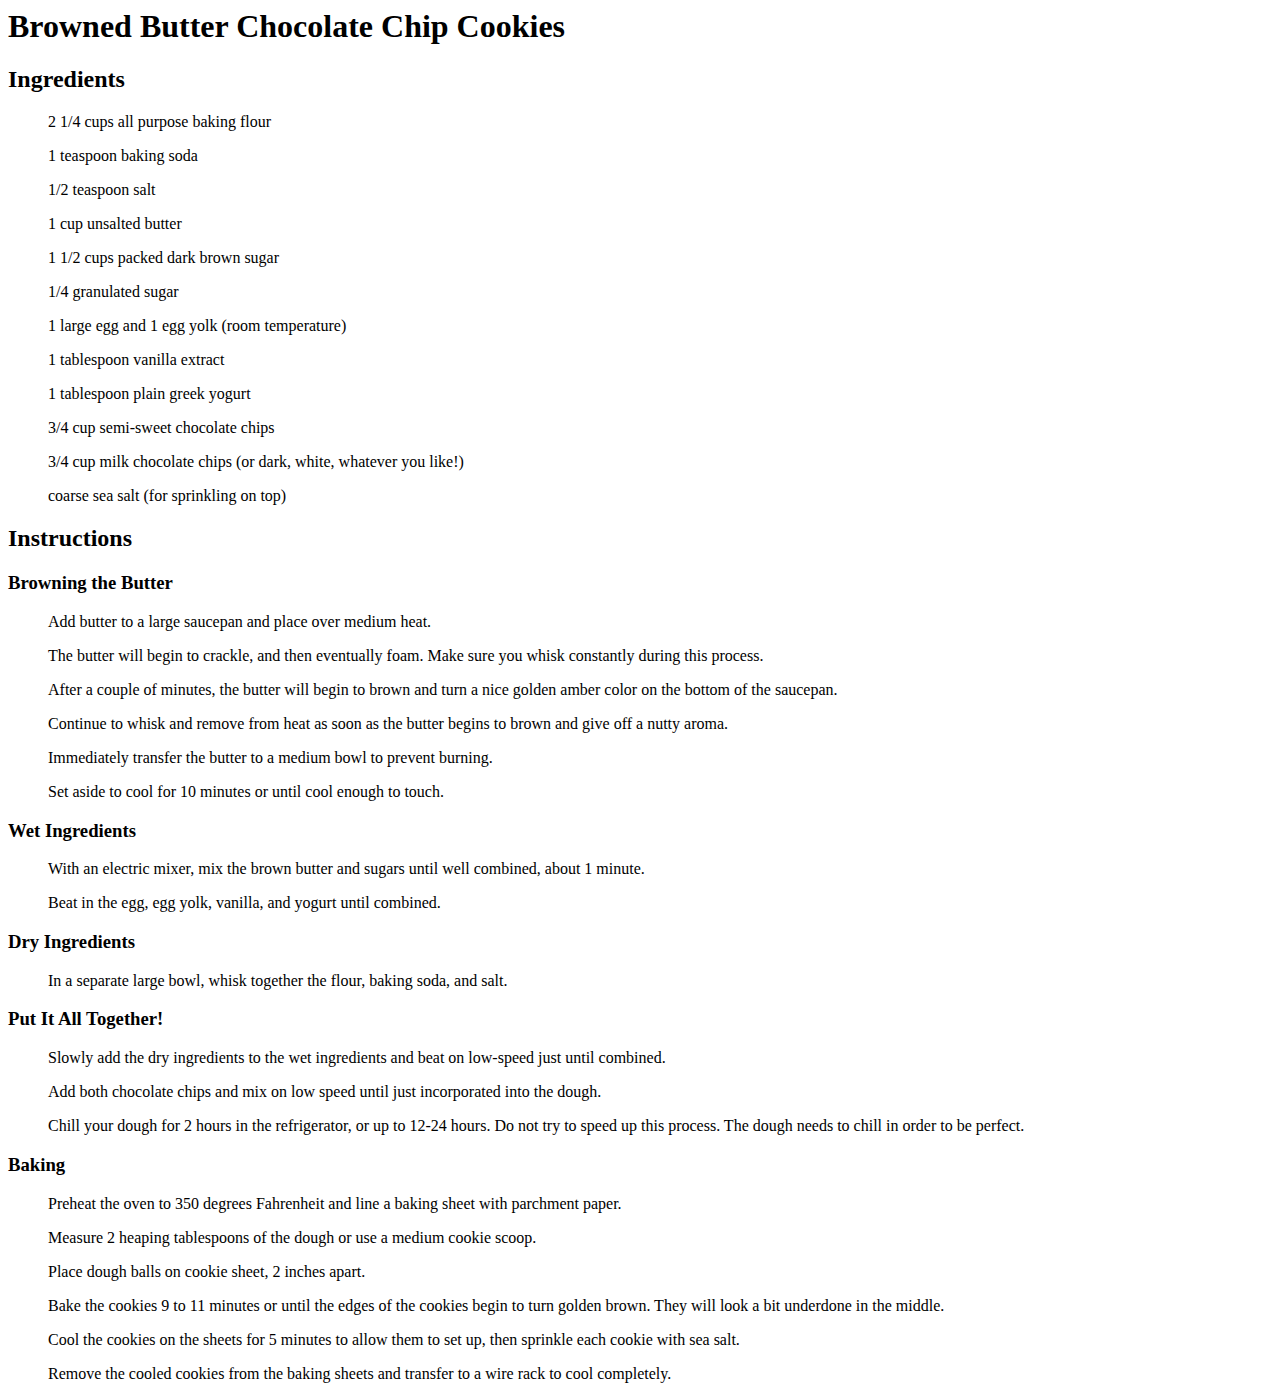
==== recipes/brownedbutterchocolatechipcookies.html @ 1714d36a "Added recipe content" ====
<html>
    <h1>Browned Butter Chocolate Chip Cookies</h1>
    <h2>Ingredients</h2>
    <ul>2 1/4 cups all purpose baking flour</ul>
    <ul>1 teaspoon baking soda</ul>
    <ul>1/2 teaspoon salt</ul>
    <ul>1 cup unsalted butter</ul>
    <ul>1 1/2 cups packed dark brown sugar</ul>
    <ul>1/4 granulated sugar</ul>
    <ul>1 large egg and 1 egg yolk (room temperature)</ul>
    <ul>1 tablespoon vanilla extract</ul>
    <ul>1 tablespoon plain greek yogurt</ul>
    <ul>3/4 cup semi-sweet chocolate chips</ul>
    <ul>3/4 cup milk chocolate chips (or dark, white, whatever you like!)</ul>
    <ul>coarse sea salt (for sprinkling on top)</ul>
    <h2>Instructions</h2>
    <h3>Browning the Butter</h3>
    <ol>Add butter to a large saucepan and place over medium heat.</ol>
    <ol>The butter will begin to crackle, and then eventually foam. Make sure you whisk constantly during this process.</ol>
    <ol>After a couple of minutes, the butter will begin to brown and turn a nice golden amber color on the bottom of the saucepan.</ol>
    <ol>Continue to whisk and remove from heat as soon as the butter begins to brown and give off a nutty aroma.</ol>
    <ol>Immediately transfer the butter to a medium bowl to prevent burning.</ol>
    <ol>Set aside to cool for 10 minutes or until cool enough to touch.</ol>
    <h3>Wet Ingredients</h3>
    <ol>With an electric mixer, mix the brown butter and sugars until well combined, about 1 minute.</ol>
    <ol>Beat in the egg, egg yolk, vanilla, and yogurt until combined.</ol>
    <h3>Dry Ingredients</h3>
    <ol>In a separate large bowl, whisk together the flour, baking soda, and salt.</ol>
    <h3>Put It All Together!</h3>
    <ol>Slowly add the dry ingredients to the wet ingredients and beat on low-speed just until combined.</ol>
    <ol>Add both chocolate chips and mix on low speed until just incorporated into the dough.</ol>
    <ol>Chill your dough for 2 hours in the refrigerator, or up to 12-24 hours. Do not try to speed up this process. The dough needs to chill in order to be perfect.</ol>
    <h3>Baking</h3>
    <ol>Preheat the oven to 350 degrees Fahrenheit and line a baking sheet with parchment paper.</ol>
    <ol>Measure 2 heaping tablespoons of the dough or use a medium cookie scoop.</ol>
    <ol>Place dough balls on cookie sheet, 2 inches apart.</ol>
    <ol>Bake the cookies 9 to 11 minutes or until the edges of the cookies begin to turn golden brown. They will look a bit underdone in the middle.</ol>
    <ol>Cool the cookies on the sheets for 5 minutes to allow them to set up, then sprinkle each cookie with sea salt.</ol>
    <ol>Remove the cooled cookies from the baking sheets and transfer to a wire rack to cool completely.</ol>
</html>
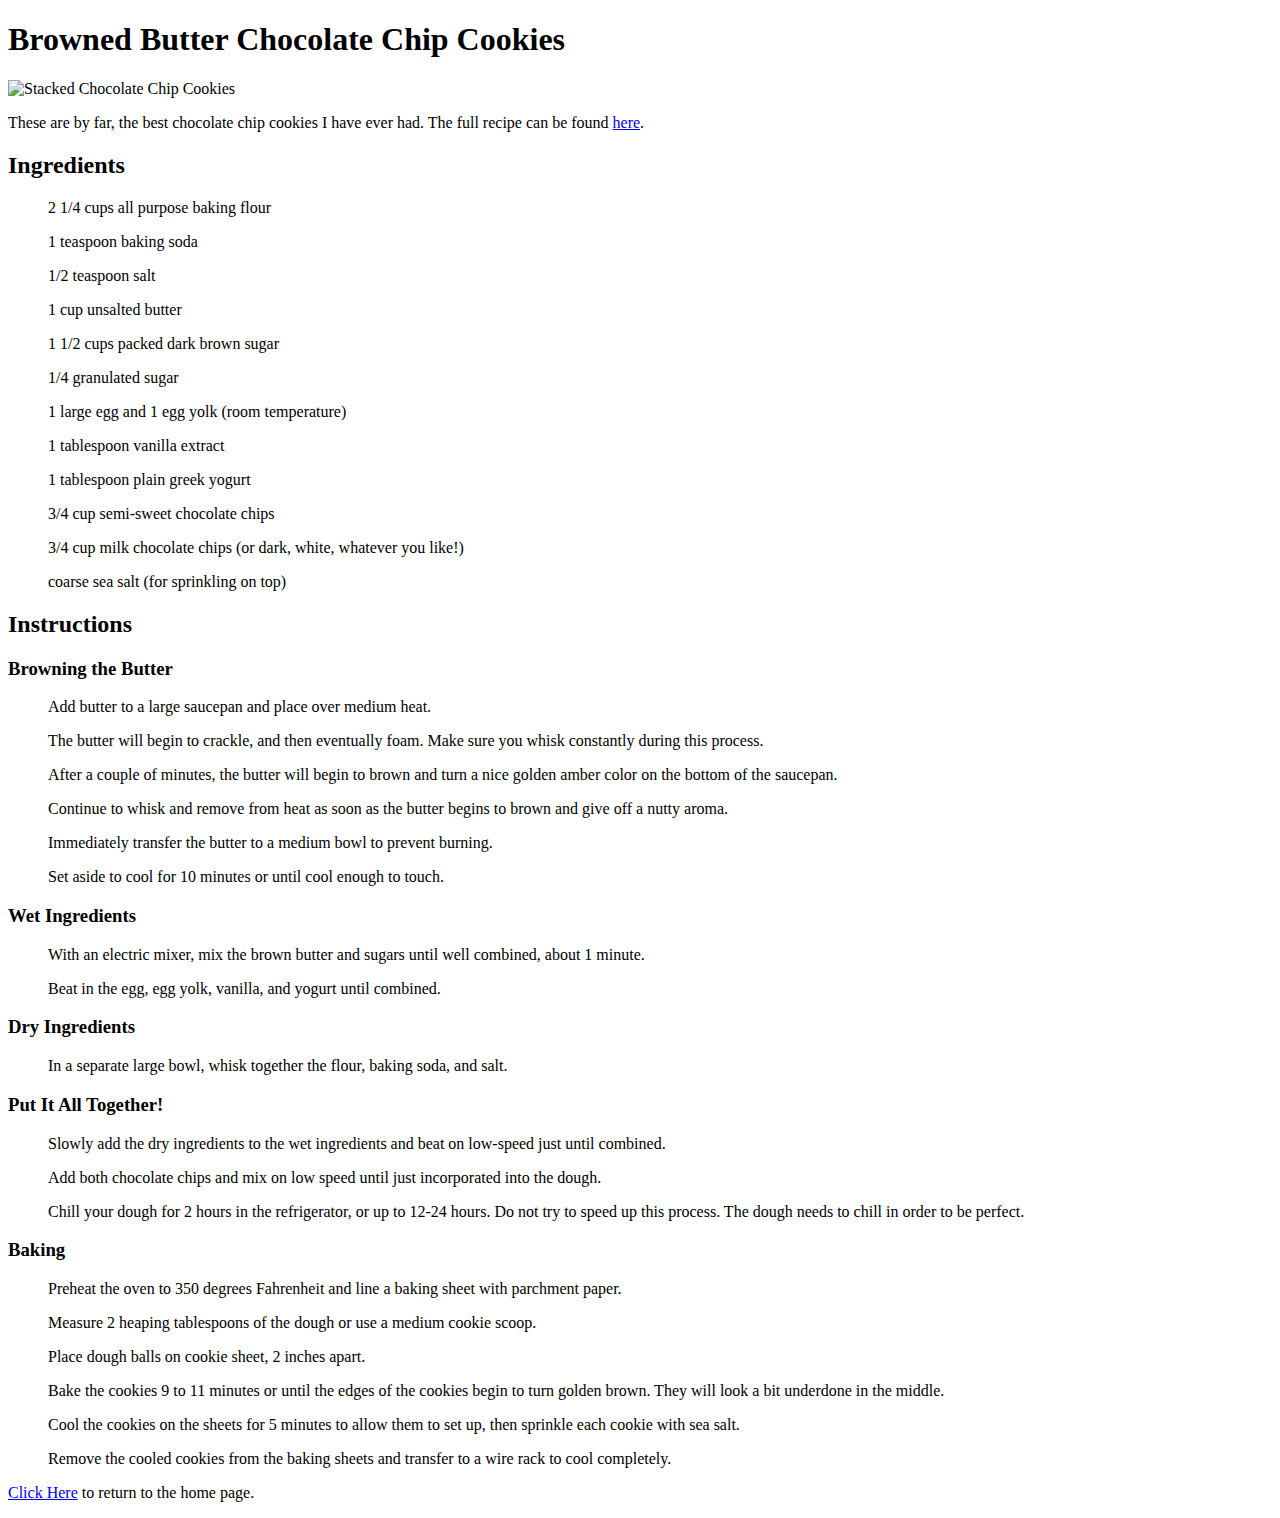
==== commit bc030954: "Fixed formatting and added links" ====
--- a/recipes/brownedbutterchocolatechipcookies.html
+++ b/recipes/brownedbutterchocolatechipcookies.html
@@ -1,40 +1,48 @@
-<html>
+<!DOCTYPE html>
+<head>
+    <title>Browned Butter Chocolate Chip Cookies</title>
+    <meta charset="utf-8">
+</head>
+<body>
     <h1>Browned Butter Chocolate Chip Cookies</h1>
+    <img src="https://www.ambitiouskitchen.com/wp-content/uploads/2016/10/AK-Brown-Butter-CCCs-4.jpg" alt="Stacked Chocolate Chip Cookies">
+    <p>These are by far, the best chocolate chip cookies I have ever had. The full recipe can be found <a href="https://www.ambitiouskitchen.com/brown-butter-chocolate-chip-cookies/" target="_blank">here</a>.</p>
     <h2>Ingredients</h2>
-    <ul>2 1/4 cups all purpose baking flour</ul>
-    <ul>1 teaspoon baking soda</ul>
-    <ul>1/2 teaspoon salt</ul>
-    <ul>1 cup unsalted butter</ul>
-    <ul>1 1/2 cups packed dark brown sugar</ul>
-    <ul>1/4 granulated sugar</ul>
-    <ul>1 large egg and 1 egg yolk (room temperature)</ul>
-    <ul>1 tablespoon vanilla extract</ul>
-    <ul>1 tablespoon plain greek yogurt</ul>
-    <ul>3/4 cup semi-sweet chocolate chips</ul>
-    <ul>3/4 cup milk chocolate chips (or dark, white, whatever you like!)</ul>
-    <ul>coarse sea salt (for sprinkling on top)</ul>
+        <ul>2 1/4 cups all purpose baking flour</ul>
+        <ul>1 teaspoon baking soda</ul>
+        <ul>1/2 teaspoon salt</ul>
+        <ul>1 cup unsalted butter</ul>
+        <ul>1 1/2 cups packed dark brown sugar</ul>
+        <ul>1/4 granulated sugar</ul>
+        <ul>1 large egg and 1 egg yolk (room temperature)</ul>
+        <ul>1 tablespoon vanilla extract</ul>
+        <ul>1 tablespoon plain greek yogurt</ul>
+        <ul>3/4 cup semi-sweet chocolate chips</ul>
+        <ul>3/4 cup milk chocolate chips (or dark, white, whatever you like!)</ul>
+        <ul>coarse sea salt (for sprinkling on top)</ul>
     <h2>Instructions</h2>
     <h3>Browning the Butter</h3>
-    <ol>Add butter to a large saucepan and place over medium heat.</ol>
-    <ol>The butter will begin to crackle, and then eventually foam. Make sure you whisk constantly during this process.</ol>
-    <ol>After a couple of minutes, the butter will begin to brown and turn a nice golden amber color on the bottom of the saucepan.</ol>
-    <ol>Continue to whisk and remove from heat as soon as the butter begins to brown and give off a nutty aroma.</ol>
-    <ol>Immediately transfer the butter to a medium bowl to prevent burning.</ol>
-    <ol>Set aside to cool for 10 minutes or until cool enough to touch.</ol>
+        <ol>Add butter to a large saucepan and place over medium heat.</ol>
+        <ol>The butter will begin to crackle, and then eventually foam. Make sure you whisk constantly during this process.</ol>
+        <ol>After a couple of minutes, the butter will begin to brown and turn a nice golden amber color on the bottom of the saucepan.</ol>
+        <ol>Continue to whisk and remove from heat as soon as the butter begins to brown and give off a nutty aroma.</ol>
+        <ol>Immediately transfer the butter to a medium bowl to prevent burning.</ol>
+        <ol>Set aside to cool for 10 minutes or until cool enough to touch.</ol>
     <h3>Wet Ingredients</h3>
-    <ol>With an electric mixer, mix the brown butter and sugars until well combined, about 1 minute.</ol>
-    <ol>Beat in the egg, egg yolk, vanilla, and yogurt until combined.</ol>
+        <ol>With an electric mixer, mix the brown butter and sugars until well combined, about 1 minute.</ol>
+        <ol>Beat in the egg, egg yolk, vanilla, and yogurt until combined.</ol>
     <h3>Dry Ingredients</h3>
-    <ol>In a separate large bowl, whisk together the flour, baking soda, and salt.</ol>
+        <ol>In a separate large bowl, whisk together the flour, baking soda, and salt.</ol>
     <h3>Put It All Together!</h3>
-    <ol>Slowly add the dry ingredients to the wet ingredients and beat on low-speed just until combined.</ol>
-    <ol>Add both chocolate chips and mix on low speed until just incorporated into the dough.</ol>
-    <ol>Chill your dough for 2 hours in the refrigerator, or up to 12-24 hours. Do not try to speed up this process. The dough needs to chill in order to be perfect.</ol>
+        <ol>Slowly add the dry ingredients to the wet ingredients and beat on low-speed just until combined.</ol>
+        <ol>Add both chocolate chips and mix on low speed until just incorporated into the dough.</ol>
+        <ol>Chill your dough for 2 hours in the refrigerator, or up to 12-24 hours. Do not try to speed up this process. The dough needs to chill in order to be perfect.</ol>
     <h3>Baking</h3>
-    <ol>Preheat the oven to 350 degrees Fahrenheit and line a baking sheet with parchment paper.</ol>
-    <ol>Measure 2 heaping tablespoons of the dough or use a medium cookie scoop.</ol>
-    <ol>Place dough balls on cookie sheet, 2 inches apart.</ol>
-    <ol>Bake the cookies 9 to 11 minutes or until the edges of the cookies begin to turn golden brown. They will look a bit underdone in the middle.</ol>
-    <ol>Cool the cookies on the sheets for 5 minutes to allow them to set up, then sprinkle each cookie with sea salt.</ol>
-    <ol>Remove the cooled cookies from the baking sheets and transfer to a wire rack to cool completely.</ol>
-</html>+        <ol>Preheat the oven to 350 degrees Fahrenheit and line a baking sheet with parchment paper.</ol>
+        <ol>Measure 2 heaping tablespoons of the dough or use a medium cookie scoop.</ol>
+        <ol>Place dough balls on cookie sheet, 2 inches apart.</ol>
+        <ol>Bake the cookies 9 to 11 minutes or until the edges of the cookies begin to turn golden brown. They will look a bit underdone in the middle.</ol>
+        <ol>Cool the cookies on the sheets for 5 minutes to allow them to set up, then sprinkle each cookie with sea salt.</ol>
+        <ol>Remove the cooled cookies from the baking sheets and transfer to a wire rack to cool completely.</ol>
+    <p><a href="../index.html">Click Here</a> to return to the home page.</p>
+</body>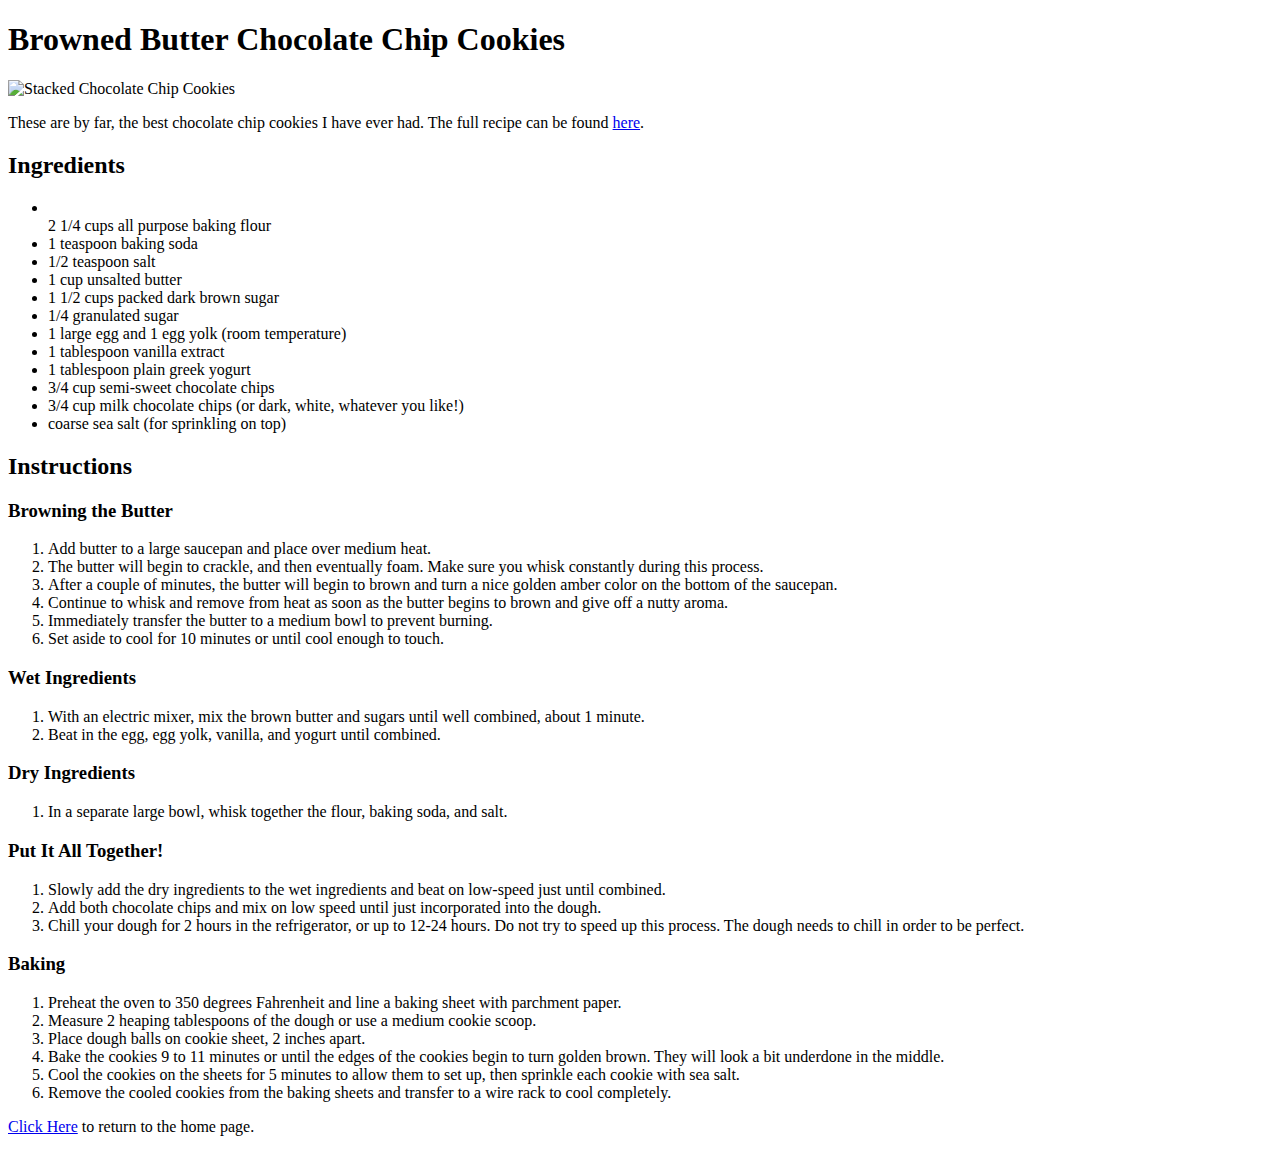
==== commit 29ca1883: "Corrected lists" ====
--- a/recipes/brownedbutterchocolatechipcookies.html
+++ b/recipes/brownedbutterchocolatechipcookies.html
@@ -8,41 +8,53 @@
     <img src="https://www.ambitiouskitchen.com/wp-content/uploads/2016/10/AK-Brown-Butter-CCCs-4.jpg" alt="Stacked Chocolate Chip Cookies">
     <p>These are by far, the best chocolate chip cookies I have ever had. The full recipe can be found <a href="https://www.ambitiouskitchen.com/brown-butter-chocolate-chip-cookies/" target="_blank">here</a>.</p>
     <h2>Ingredients</h2>
-        <ul>2 1/4 cups all purpose baking flour</ul>
-        <ul>1 teaspoon baking soda</ul>
-        <ul>1/2 teaspoon salt</ul>
-        <ul>1 cup unsalted butter</ul>
-        <ul>1 1/2 cups packed dark brown sugar</ul>
-        <ul>1/4 granulated sugar</ul>
-        <ul>1 large egg and 1 egg yolk (room temperature)</ul>
-        <ul>1 tablespoon vanilla extract</ul>
-        <ul>1 tablespoon plain greek yogurt</ul>
-        <ul>3/4 cup semi-sweet chocolate chips</ul>
-        <ul>3/4 cup milk chocolate chips (or dark, white, whatever you like!)</ul>
-        <ul>coarse sea salt (for sprinkling on top)</ul>
+        <ul>
+            <li></li>2 1/4 cups all purpose baking flour
+            <li>1 teaspoon baking soda</li>
+            <li>1/2 teaspoon salt</li>
+            <li>1 cup unsalted butter</li>
+            <li>1 1/2 cups packed dark brown sugar</li>
+            <li>1/4 granulated sugar</li>
+            <li>1 large egg and 1 egg yolk (room temperature)</li>
+            <li>1 tablespoon vanilla extract</li>
+            <li>1 tablespoon plain greek yogurt</li>
+            <li>3/4 cup semi-sweet chocolate chips</li>
+            <li>3/4 cup milk chocolate chips (or dark, white, whatever you like!)</li>
+            <li>coarse sea salt (for sprinkling on top)</li>
+        </ul>
     <h2>Instructions</h2>
     <h3>Browning the Butter</h3>
-        <ol>Add butter to a large saucepan and place over medium heat.</ol>
-        <ol>The butter will begin to crackle, and then eventually foam. Make sure you whisk constantly during this process.</ol>
-        <ol>After a couple of minutes, the butter will begin to brown and turn a nice golden amber color on the bottom of the saucepan.</ol>
-        <ol>Continue to whisk and remove from heat as soon as the butter begins to brown and give off a nutty aroma.</ol>
-        <ol>Immediately transfer the butter to a medium bowl to prevent burning.</ol>
-        <ol>Set aside to cool for 10 minutes or until cool enough to touch.</ol>
+        <ol>
+            <li>Add butter to a large saucepan and place over medium heat.</li>
+            <li>The butter will begin to crackle, and then eventually foam. Make sure you whisk constantly during this process.</li>
+            <li>After a couple of minutes, the butter will begin to brown and turn a nice golden amber color on the bottom of the saucepan.</li>
+            <li>Continue to whisk and remove from heat as soon as the butter begins to brown and give off a nutty aroma.</li>
+            <li>Immediately transfer the butter to a medium bowl to prevent burning.</li>
+            <li>Set aside to cool for 10 minutes or until cool enough to touch.</li>
+        </ol>
     <h3>Wet Ingredients</h3>
-        <ol>With an electric mixer, mix the brown butter and sugars until well combined, about 1 minute.</ol>
-        <ol>Beat in the egg, egg yolk, vanilla, and yogurt until combined.</ol>
+        <ol>
+            <li>With an electric mixer, mix the brown butter and sugars until well combined, about 1 minute.</li>
+            <li>Beat in the egg, egg yolk, vanilla, and yogurt until combined.</li>
+        </ol>
     <h3>Dry Ingredients</h3>
-        <ol>In a separate large bowl, whisk together the flour, baking soda, and salt.</ol>
+        <ol>
+            <li>In a separate large bowl, whisk together the flour, baking soda, and salt.</li>
+        </ol>
     <h3>Put It All Together!</h3>
-        <ol>Slowly add the dry ingredients to the wet ingredients and beat on low-speed just until combined.</ol>
-        <ol>Add both chocolate chips and mix on low speed until just incorporated into the dough.</ol>
-        <ol>Chill your dough for 2 hours in the refrigerator, or up to 12-24 hours. Do not try to speed up this process. The dough needs to chill in order to be perfect.</ol>
+        <ol>
+            <li>Slowly add the dry ingredients to the wet ingredients and beat on low-speed just until combined.</li>
+            <li>Add both chocolate chips and mix on low speed until just incorporated into the dough.</li>
+            <li>Chill your dough for 2 hours in the refrigerator, or up to 12-24 hours. Do not try to speed up this process. The dough needs to chill in order to be perfect.</li>
+        </ol>
     <h3>Baking</h3>
-        <ol>Preheat the oven to 350 degrees Fahrenheit and line a baking sheet with parchment paper.</ol>
-        <ol>Measure 2 heaping tablespoons of the dough or use a medium cookie scoop.</ol>
-        <ol>Place dough balls on cookie sheet, 2 inches apart.</ol>
-        <ol>Bake the cookies 9 to 11 minutes or until the edges of the cookies begin to turn golden brown. They will look a bit underdone in the middle.</ol>
-        <ol>Cool the cookies on the sheets for 5 minutes to allow them to set up, then sprinkle each cookie with sea salt.</ol>
-        <ol>Remove the cooled cookies from the baking sheets and transfer to a wire rack to cool completely.</ol>
+        <ol>
+            <li>Preheat the oven to 350 degrees Fahrenheit and line a baking sheet with parchment paper.</li>
+            <li>Measure 2 heaping tablespoons of the dough or use a medium cookie scoop.</li>
+            <li>Place dough balls on cookie sheet, 2 inches apart.</li>
+            <li>Bake the cookies 9 to 11 minutes or until the edges of the cookies begin to turn golden brown. They will look a bit underdone in the middle.</li>
+            <li>Cool the cookies on the sheets for 5 minutes to allow them to set up, then sprinkle each cookie with sea salt.</li>
+            <li>Remove the cooled cookies from the baking sheets and transfer to a wire rack to cool completely.</li>
+        </ol>
     <p><a href="../index.html">Click Here</a> to return to the home page.</p>
 </body>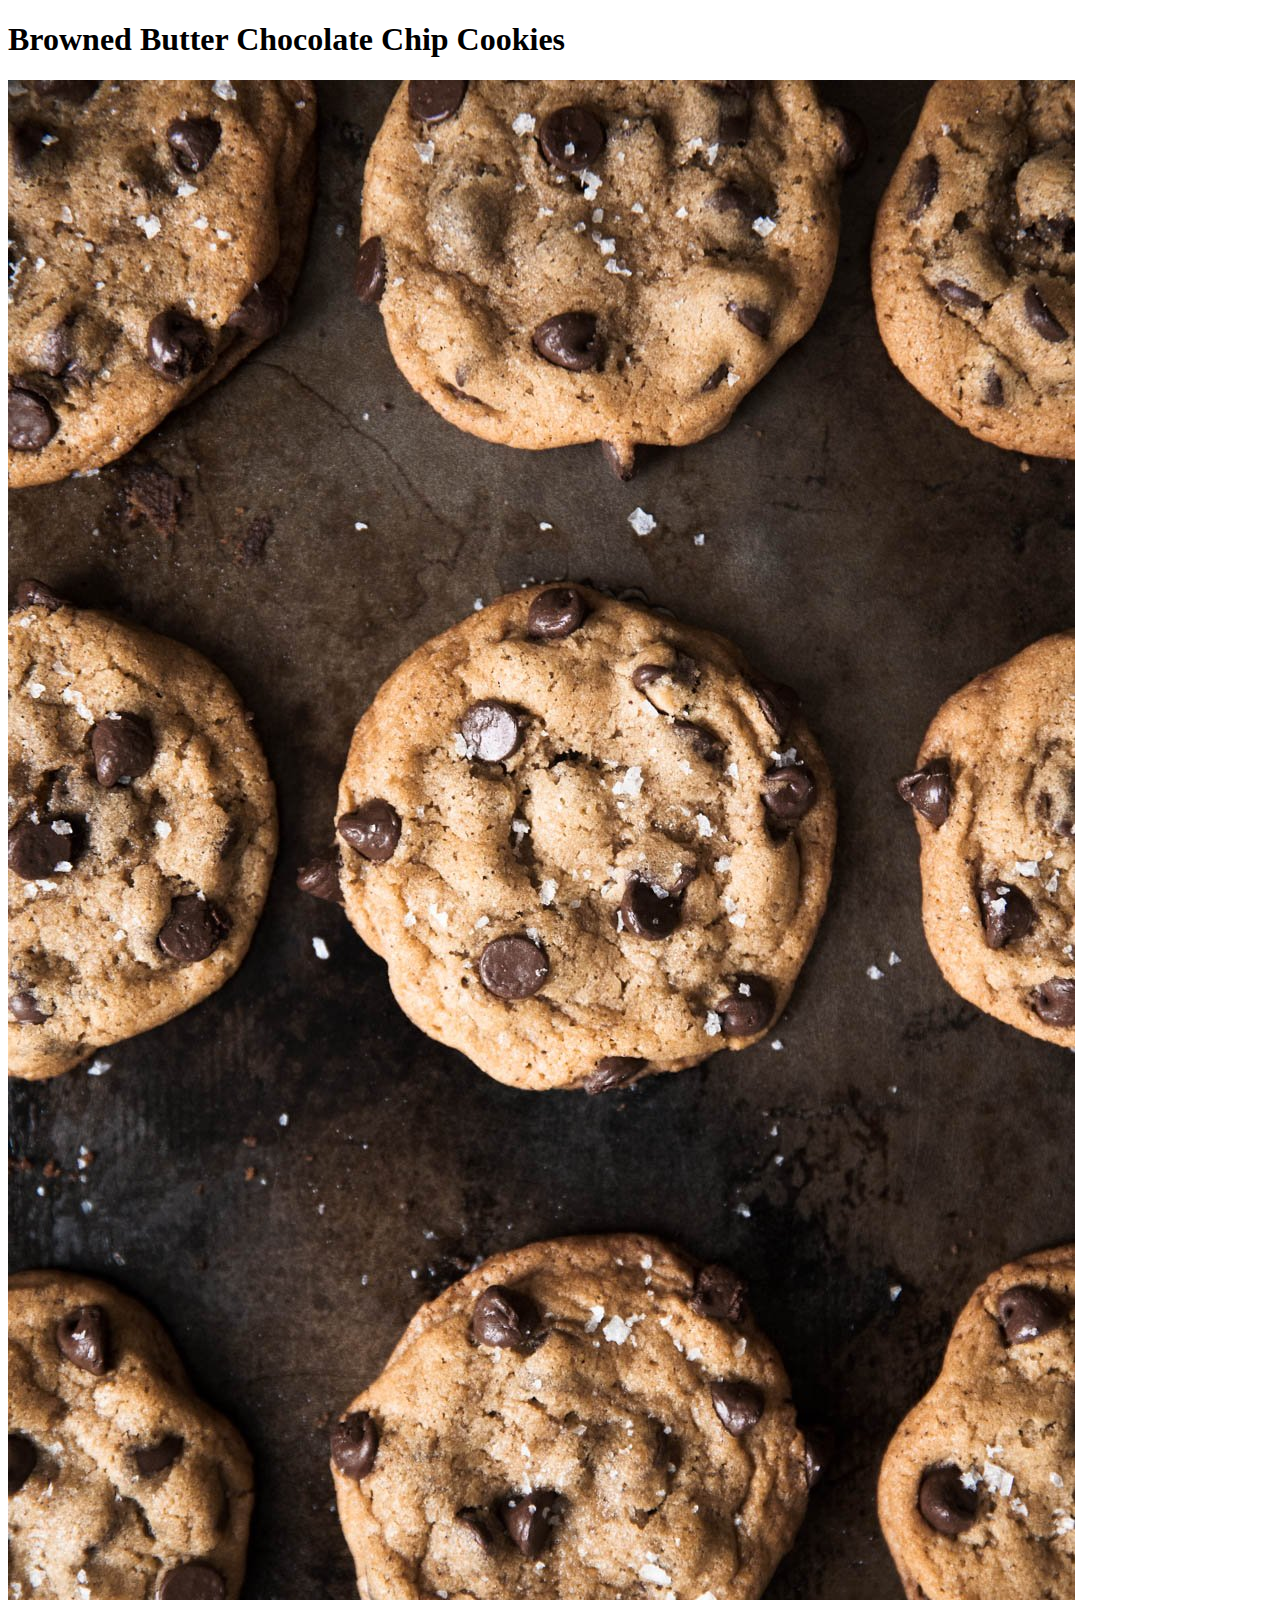
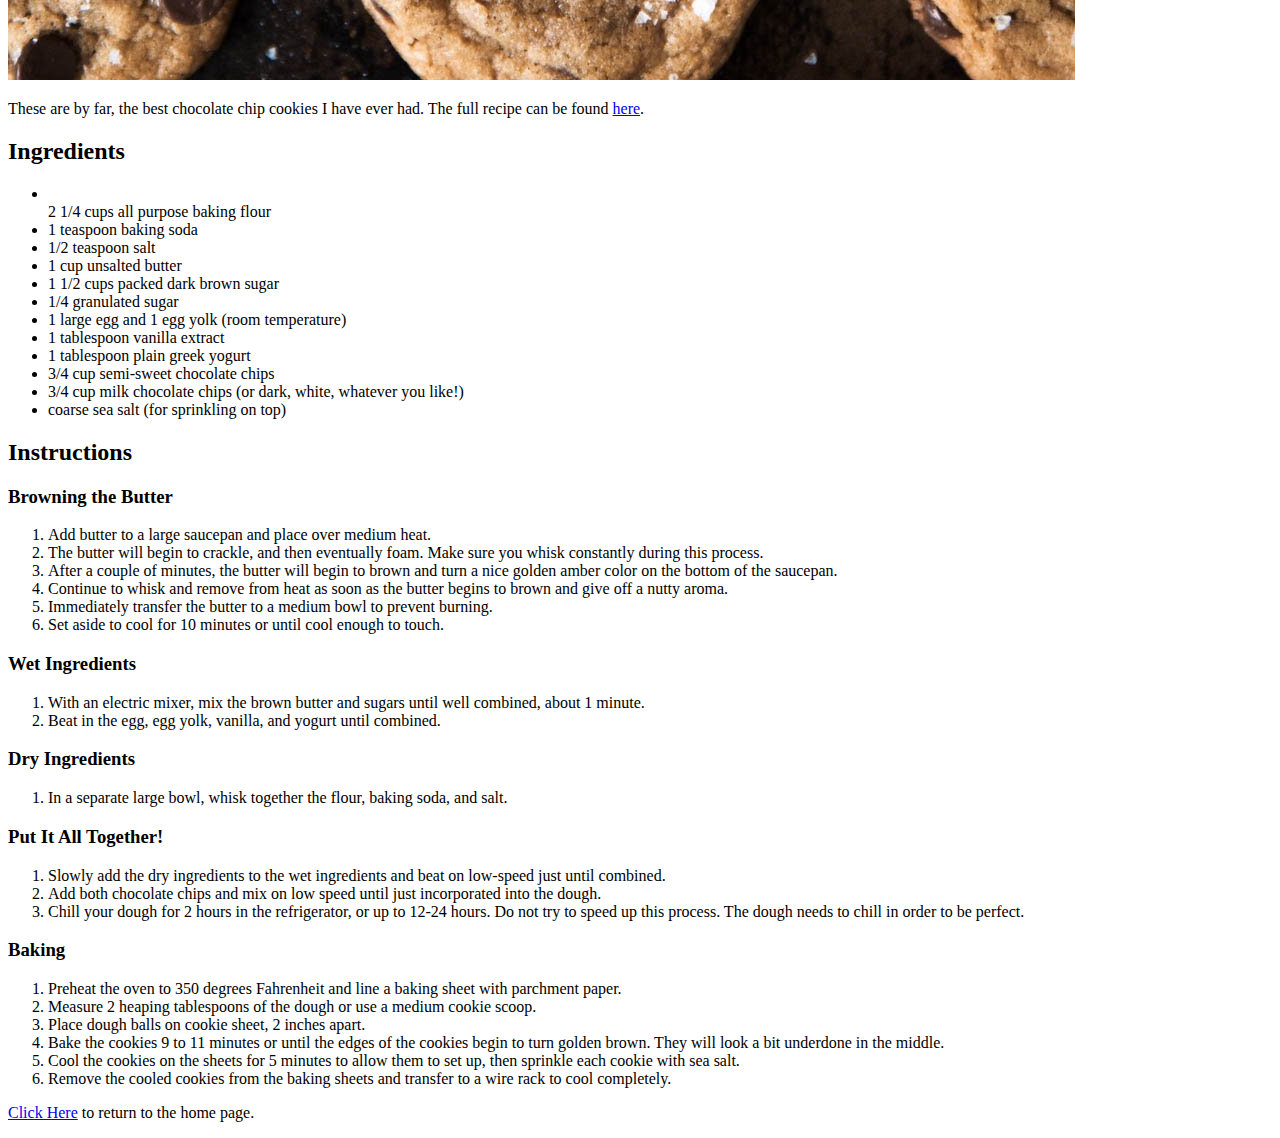
==== commit 78f30ec5: "Downloaded images" ====
--- a/recipes/brownedbutterchocolatechipcookies.html
+++ b/recipes/brownedbutterchocolatechipcookies.html
@@ -5,7 +5,7 @@
 </head>
 <body>
     <h1>Browned Butter Chocolate Chip Cookies</h1>
-    <img src="https://www.ambitiouskitchen.com/wp-content/uploads/2016/10/AK-Brown-Butter-CCCs-4.jpg" alt="Stacked Chocolate Chip Cookies">
+    <img src="/images/chocolatechip.jpg" alt="Chocolate Chip Cookies">
     <p>These are by far, the best chocolate chip cookies I have ever had. The full recipe can be found <a href="https://www.ambitiouskitchen.com/brown-butter-chocolate-chip-cookies/" target="_blank">here</a>.</p>
     <h2>Ingredients</h2>
         <ul>
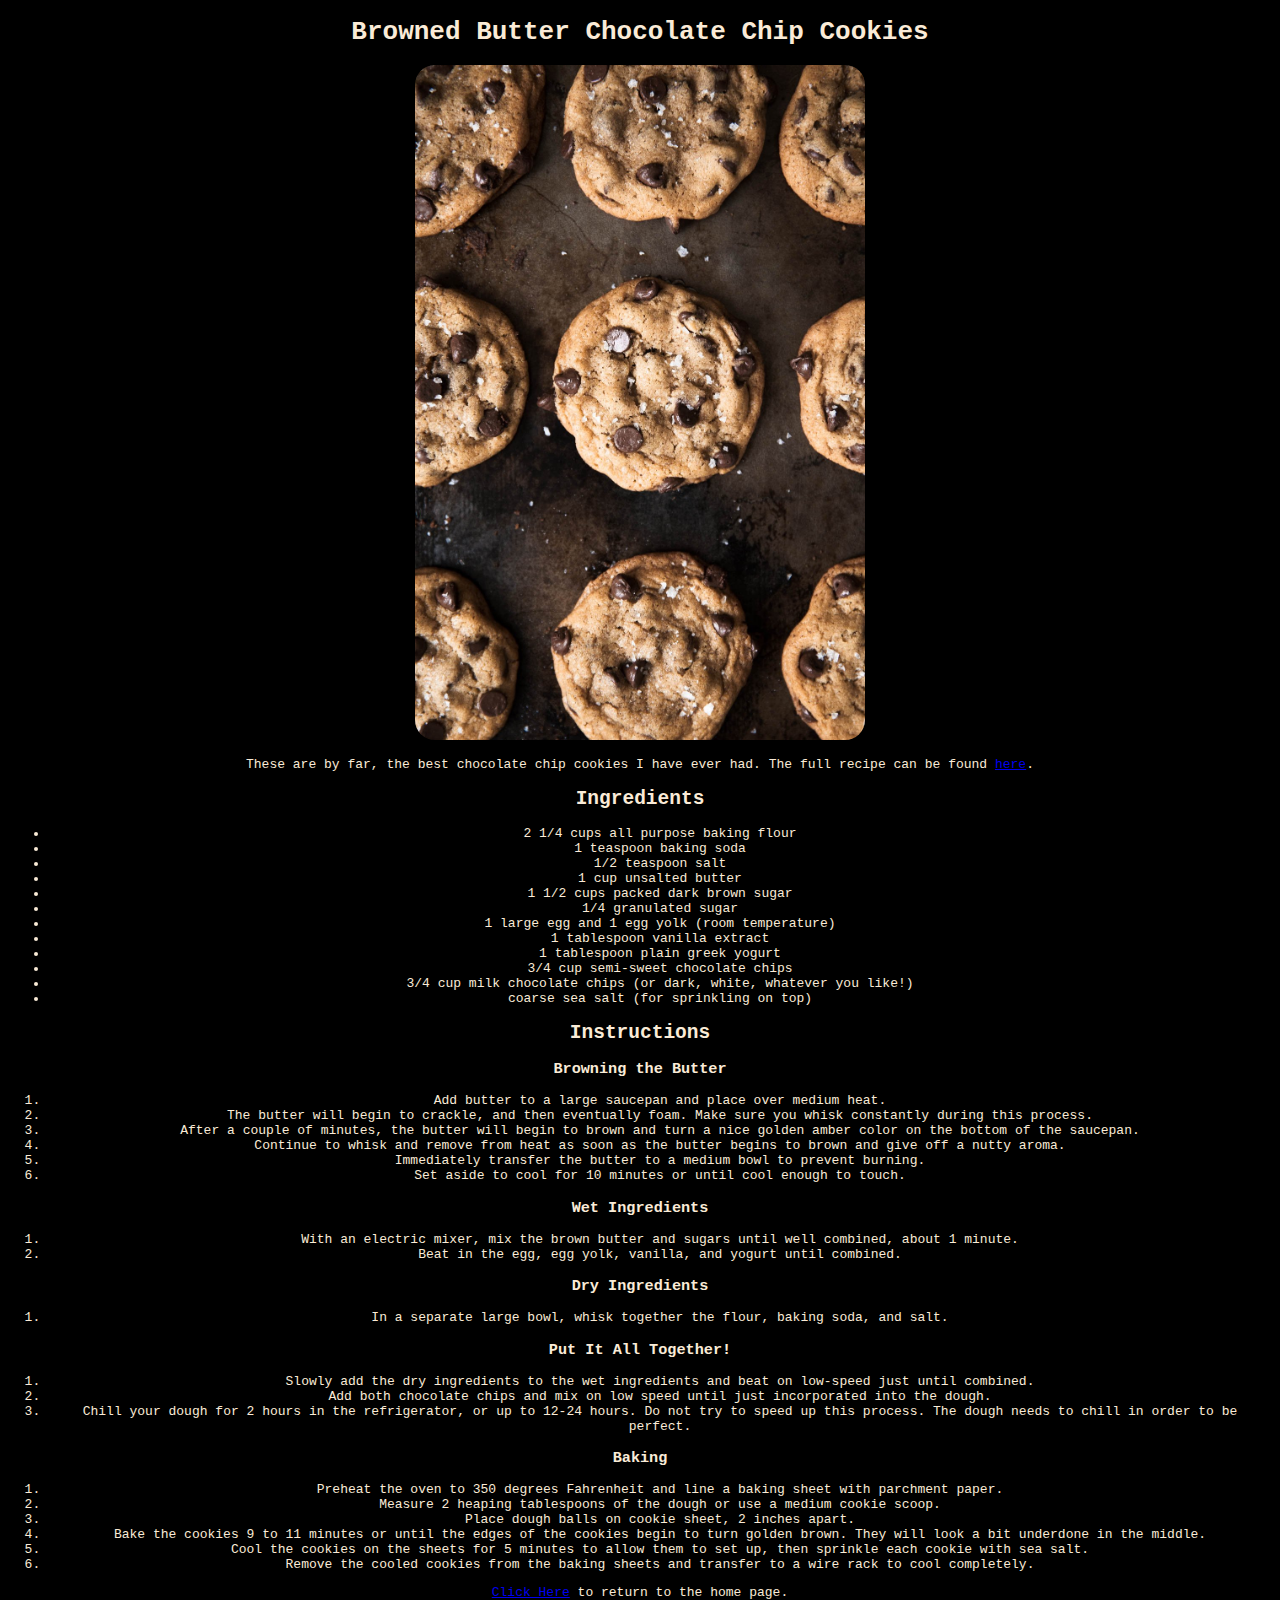
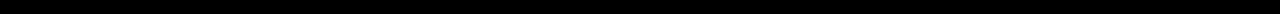
==== commit 10f5d742: "Added CSS" ====
--- a/recipes/brownedbutterchocolatechipcookies.html
+++ b/recipes/brownedbutterchocolatechipcookies.html
@@ -1,15 +1,18 @@
 <!DOCTYPE html>
 <head>
     <title>Browned Butter Chocolate Chip Cookies</title>
+    <link rel="stylesheet" href="/style.css">
     <meta charset="utf-8">
 </head>
 <body>
     <h1>Browned Butter Chocolate Chip Cookies</h1>
-    <img src="/images/chocolatechip.jpg" alt="Chocolate Chip Cookies">
+    <div>
+        <img src="/images/chocolatechip.jpg" alt="Chocolate Chip Cookies">
+    </div>
     <p>These are by far, the best chocolate chip cookies I have ever had. The full recipe can be found <a href="https://www.ambitiouskitchen.com/brown-butter-chocolate-chip-cookies/" target="_blank">here</a>.</p>
     <h2>Ingredients</h2>
         <ul>
-            <li></li>2 1/4 cups all purpose baking flour
+            <li>2 1/4 cups all purpose baking flour</li>
             <li>1 teaspoon baking soda</li>
             <li>1/2 teaspoon salt</li>
             <li>1 cup unsalted butter</li>
--- a/style.css
+++ b/style.css
@@ -0,0 +1,33 @@
+body {
+    background-color: black;
+}
+p, h1, h2, h3, ul, ol, div {
+    text-align: center;
+    font-family: monospace;
+}
+p {
+    color: antiquewhite;  
+}
+h1 {
+    color: antiquewhite;
+}
+h2 {
+    color: antiquewhite;
+}
+h3 {
+    color: antiquewhite;
+}
+ul {
+    color: antiquewhite;
+}
+ol {
+    color: antiquewhite;
+}
+img {
+    height: auto;
+    width: 450px;
+    border-radius: 20px;
+}
+.index {
+    list-style: none;
+}